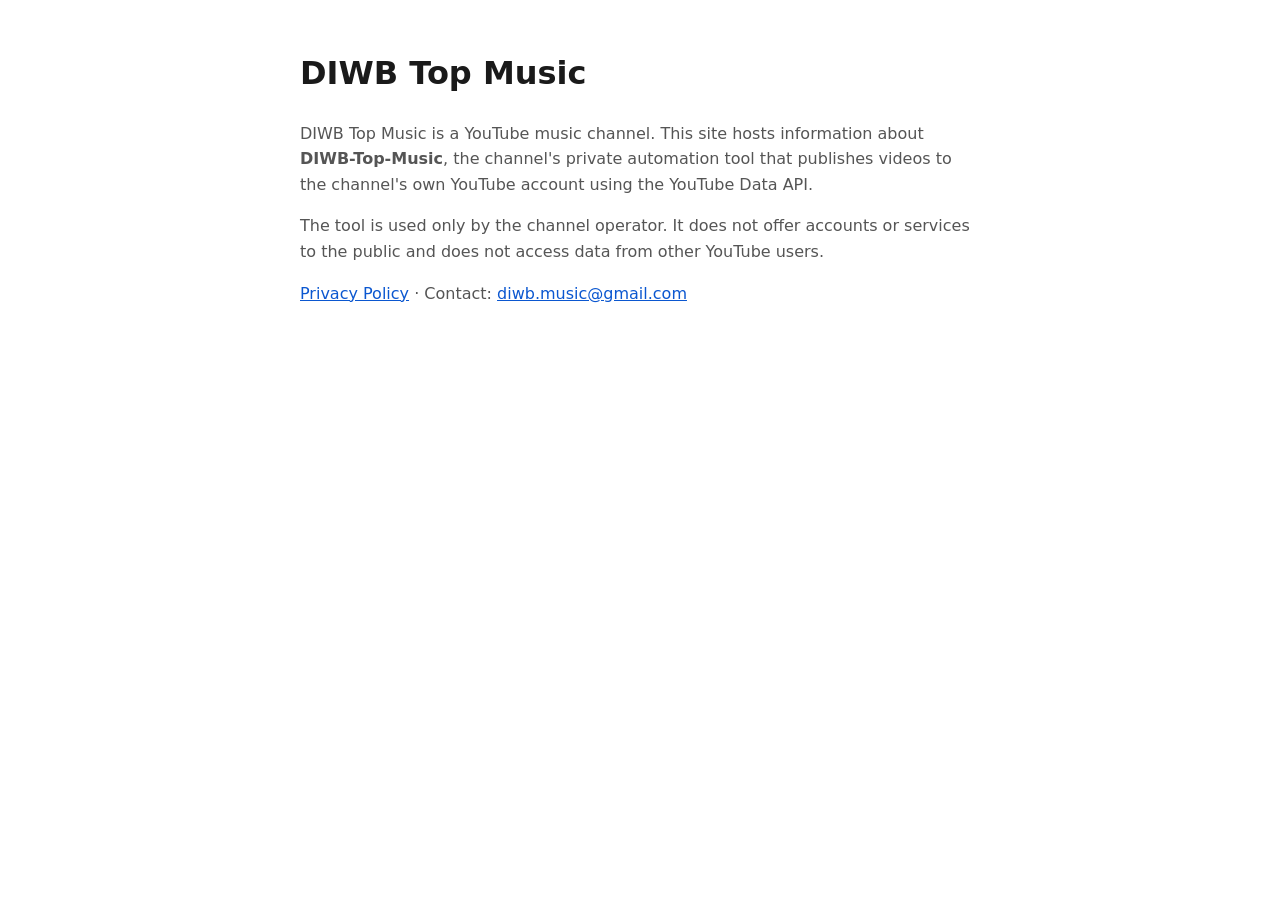
==== index.html @ b7d3390d "Add homepage and privacy policy for DIWB-Top-Music OAuth app Co-Authored-By: Claude Opus 5.5 <norepl" ====
<!doctype html>
<html lang="pt-BR">
<head>
<meta charset="utf-8">
<meta name="viewport" content="width=device-width, initial-scale=1">
<title>DIWB Top Music</title>
<style>
  :root { --bg: #ffffff; --fg: #1a1a1a; --muted: #555; --link: #0b57d0; }
  @media (prefers-color-scheme: dark) { :root { --bg: #121212; --fg: #eaeaea; --muted: #aaa; --link: #8ab4f8; } }
  body { margin: 0; background: var(--bg); color: var(--fg); font: 16px/1.6 system-ui, -apple-system, "Segoe UI", Roboto, sans-serif; }
  main { max-width: 680px; margin: 0 auto; padding: 48px 16px; }
  h1 { margin-top: 0; }
  p { color: var(--muted); }
  a { color: var(--link); }
</style>
</head>
<body>
<main>
  <h1>DIWB Top Music</h1>
  <p>DIWB Top Music is a YouTube music channel. This site hosts information about
  <strong>DIWB-Top-Music</strong>, the channel's private automation tool that publishes
  videos to the channel's own YouTube account using the YouTube Data API.</p>
  <p>The tool is used only by the channel operator. It does not offer accounts or
  services to the public and does not access data from other YouTube users.</p>
  <p><a href="privacy.html">Privacy Policy</a> ·
     Contact: <a href="mailto:diwb.music@gmail.com">diwb.music@gmail.com</a></p>
</main>
</body>
</html>
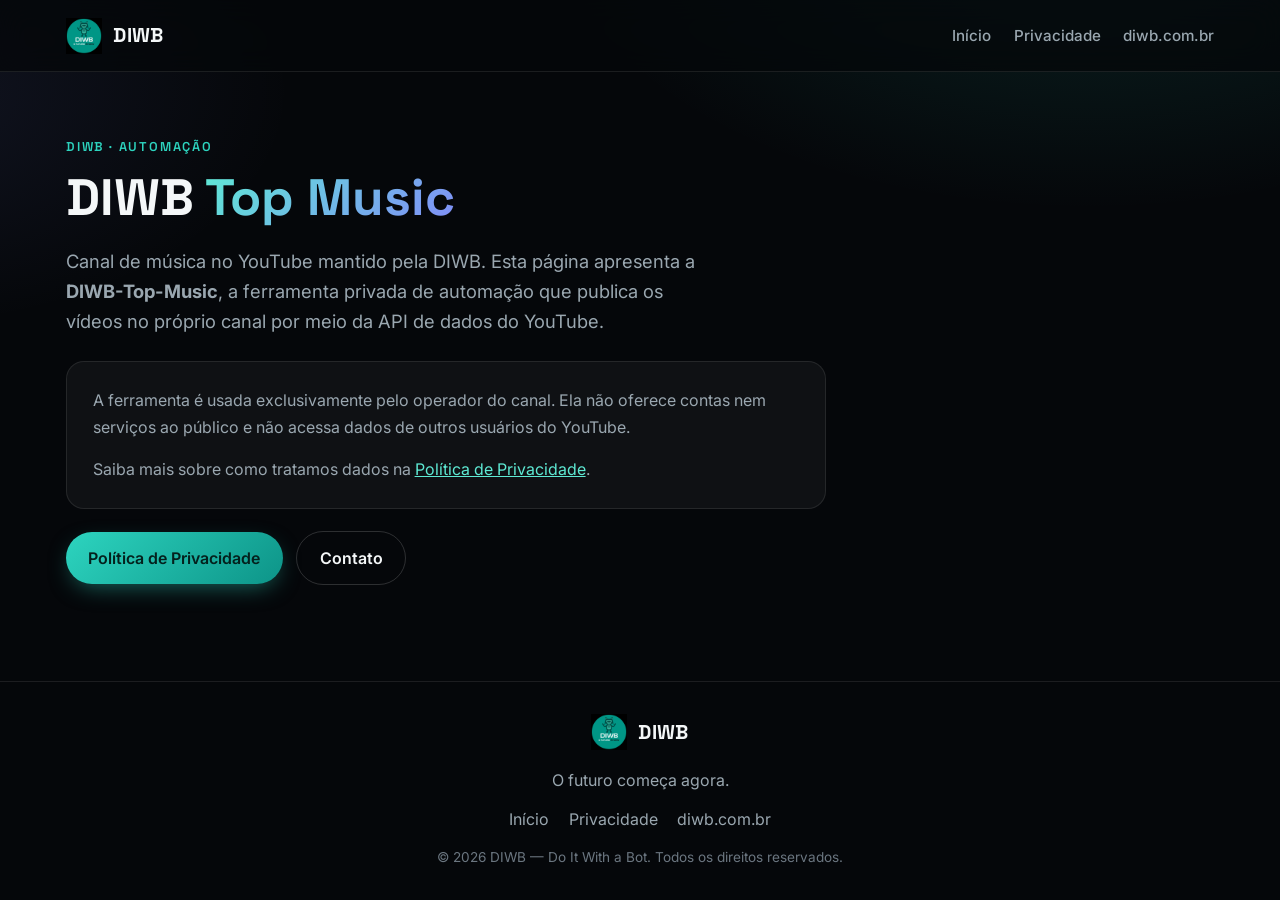
==== commit 4ea41124: "Apply DIWB brand identity (diwb.com.br) to homepage and privacy policy Co-Authored-By: Claude Sonnet" ====
--- a/index.html
+++ b/index.html
@@ -3,27 +3,62 @@
 <head>
 <meta charset="utf-8">
 <meta name="viewport" content="width=device-width, initial-scale=1">
-<title>DIWB Top Music</title>
-<style>
-  :root { --bg: #ffffff; --fg: #1a1a1a; --muted: #555; --link: #0b57d0; }
-  @media (prefers-color-scheme: dark) { :root { --bg: #121212; --fg: #eaeaea; --muted: #aaa; --link: #8ab4f8; } }
-  body { margin: 0; background: var(--bg); color: var(--fg); font: 16px/1.6 system-ui, -apple-system, "Segoe UI", Roboto, sans-serif; }
-  main { max-width: 680px; margin: 0 auto; padding: 48px 16px; }
-  h1 { margin-top: 0; }
-  p { color: var(--muted); }
-  a { color: var(--link); }
-</style>
+<title>DIWB Top Music — Automação de canal | DIWB</title>
+<meta name="description" content="DIWB-Top-Music: ferramenta privada da DIWB que automatiza a publicação de vídeos no canal DIWB Top Music do YouTube.">
+<link rel="icon" href="images/Diwb-logo.png">
+<link rel="preconnect" href="https://fonts.googleapis.com">
+<link rel="preconnect" href="https://fonts.gstatic.com" crossorigin>
+<link href="https://fonts.googleapis.com/css2?family=Inter:wght@400;500;600&family=Space+Grotesk:wght@500;600;700&display=swap" rel="stylesheet">
+<link rel="stylesheet" href="style.css">
 </head>
 <body>
+<header class="header">
+  <div class="container header__inner">
+    <a href="https://diwb.com.br/" class="brand">
+      <img src="images/Diwb-logo.png" alt="DIWB" class="brand__logo">
+      <span class="brand__name">DIWB</span>
+    </a>
+    <nav class="nav">
+      <a href="./">Início</a>
+      <a href="privacy.html">Privacidade</a>
+      <a href="https://diwb.com.br/">diwb.com.br</a>
+    </nav>
+  </div>
+</header>
+
 <main>
-  <h1>DIWB Top Music</h1>
-  <p>DIWB Top Music is a YouTube music channel. This site hosts information about
-  <strong>DIWB-Top-Music</strong>, the channel's private automation tool that publishes
-  videos to the channel's own YouTube account using the YouTube Data API.</p>
-  <p>The tool is used only by the channel operator. It does not offer accounts or
-  services to the public and does not access data from other YouTube users.</p>
-  <p><a href="privacy.html">Privacy Policy</a> ·
-     Contact: <a href="mailto:diwb.music@gmail.com">diwb.music@gmail.com</a></p>
+  <div class="container">
+    <p class="eyebrow">DIWB · Automação</p>
+    <h1>DIWB <span class="accent">Top Music</span></h1>
+    <p class="lead">Canal de música no YouTube mantido pela DIWB. Esta página apresenta a
+    <strong>DIWB-Top-Music</strong>, a ferramenta privada de automação que publica os vídeos
+    no próprio canal por meio da API de dados do YouTube.</p>
+
+    <div class="card">
+      <p>A ferramenta é usada exclusivamente pelo operador do canal. Ela não oferece contas
+      nem serviços ao público e não acessa dados de outros usuários do YouTube.</p>
+      <p>Saiba mais sobre como tratamos dados na <a href="privacy.html">Política de Privacidade</a>.</p>
+    </div>
+
+    <a class="btn btn--primary" href="privacy.html">Política de Privacidade</a>
+    <a class="btn btn--ghost" href="mailto:diwb.music@gmail.com">Contato</a>
+  </div>
 </main>
+
+<footer class="footer">
+  <div class="container">
+    <a href="https://diwb.com.br/" class="brand">
+      <img src="images/Diwb-logo.png" alt="DIWB" class="brand__logo">
+      <span class="brand__name">DIWB</span>
+    </a>
+    <p class="footer__tagline">O futuro começa agora.</p>
+    <nav class="footer__nav">
+      <a href="./">Início</a>
+      <a href="privacy.html">Privacidade</a>
+      <a href="https://diwb.com.br/">diwb.com.br</a>
+    </nav>
+    <p class="footer__copy">&copy; 2026 DIWB — Do It With a Bot. Todos os direitos reservados.</p>
+  </div>
+</footer>
 </body>
 </html>
--- a/style.css
+++ b/style.css
@@ -0,0 +1,56 @@
+/* Identidade visual DIWB (tokens extraídos de https://diwb.com.br) */
+:root {
+  --teal-300: #5eead4; --teal-400: #2dd4bf; --teal-600: #0d9488; --indigo-400: #818cf8;
+  --bg-950: #05070a; --bg-900: #0a0e13; --bg-800: #10161d;
+  --surface: rgba(255, 255, 255, .045); --border: rgba(255, 255, 255, .09); --border-strong: rgba(255, 255, 255, .16);
+  --text-primary: #f4f7f8; --text-secondary: #9aa7b0; --text-muted: #6b7680;
+  --font-head: "Space Grotesk", "Inter", sans-serif; --font-body: "Inter", sans-serif;
+  --container: 1180px; --radius: 18px;
+}
+* { box-sizing: border-box; }
+html { color-scheme: dark; }
+body {
+  margin: 0; min-height: 100vh; display: flex; flex-direction: column;
+  background: radial-gradient(900px 500px at 85% -10%, rgba(45, 212, 191, .14), transparent 60%),
+              radial-gradient(700px 400px at -10% 10%, rgba(129, 140, 248, .10), transparent 60%),
+              var(--bg-950);
+  color: var(--text-primary); font-family: var(--font-body); font-size: 16px; line-height: 1.65;
+  -webkit-font-smoothing: antialiased;
+}
+.container { width: 100%; max-width: var(--container); margin: 0 auto; padding: 0 16px; }
+a { color: var(--teal-300); }
+a:hover { color: var(--teal-400); }
+
+.header { padding: 1.1rem 0; border-bottom: 1px solid var(--border); background: rgba(5, 7, 10, .75); backdrop-filter: blur(14px); }
+.header__inner { display: flex; align-items: center; justify-content: space-between; gap: 1rem; flex-wrap: wrap; }
+.brand { display: inline-flex; align-items: center; gap: .7rem; text-decoration: none; color: var(--text-primary); }
+.brand__logo { height: 36px; width: auto; }
+.brand__name { font-family: var(--font-head); font-weight: 700; font-size: 1.25rem; letter-spacing: .02em; }
+.nav { display: flex; gap: 1.4rem; flex-wrap: wrap; }
+.nav a { color: var(--text-secondary); text-decoration: none; font-weight: 500; font-size: .95rem; }
+.nav a:hover { color: var(--teal-300); }
+
+main { flex: 1; padding: 64px 0; }
+.eyebrow { font-family: var(--font-head); font-size: .8rem; font-weight: 600; letter-spacing: .14em; text-transform: uppercase; color: var(--teal-400); margin: 0 0 .8rem; }
+h1 { font-family: var(--font-head); font-weight: 700; font-size: clamp(2rem, 5vw, 3.2rem); line-height: 1.1; margin: 0 0 1.2rem; }
+h1 .accent { background: linear-gradient(135deg, var(--teal-300), var(--indigo-400)); -webkit-background-clip: text; background-clip: text; color: transparent; }
+h2 { font-family: var(--font-head); font-weight: 600; font-size: 1.25rem; margin: 2rem 0 .5rem; color: var(--text-primary); }
+p, li { color: var(--text-secondary); }
+.lead { font-size: 1.15rem; max-width: 640px; }
+.card { background: var(--surface); border: 1px solid var(--border); border-radius: var(--radius); padding: 1.6rem; margin-top: 1.5rem; max-width: 760px; }
+.card p:first-child { margin-top: 0; } .card p:last-child { margin-bottom: 0; }
+code { background: var(--bg-800); border: 1px solid var(--border); border-radius: 6px; padding: .1rem .4rem; color: var(--teal-300); font-size: .9em; }
+.btn { display: inline-block; margin-top: 1.4rem; padding: .8rem 1.4rem; border-radius: 999px; font-weight: 600; text-decoration: none; }
+.btn--primary { background: linear-gradient(135deg, var(--teal-400), var(--teal-600)); color: #04211d; box-shadow: 0 8px 24px -8px rgba(45, 212, 191, .55); }
+.btn--primary:hover { color: #04211d; box-shadow: 0 12px 30px -8px rgba(45, 212, 191, .7); }
+.btn--ghost { border: 1px solid var(--border-strong); color: var(--text-primary); margin-left: .6rem; }
+.btn--ghost:hover { border-color: var(--teal-400); color: var(--teal-300); }
+.meta { color: var(--text-muted); font-size: .9rem; }
+
+.footer { border-top: 1px solid var(--border); padding: 2rem 0; text-align: center; }
+.footer .brand { justify-content: center; }
+.footer__tagline { margin: .6rem 0; color: var(--text-secondary); }
+.footer__nav { display: flex; gap: 1.2rem; justify-content: center; flex-wrap: wrap; margin: .8rem 0; }
+.footer__nav a { color: var(--text-secondary); text-decoration: none; }
+.footer__nav a:hover { color: var(--teal-300); }
+.footer__copy { color: var(--text-muted); font-size: .85rem; margin: 0; }
